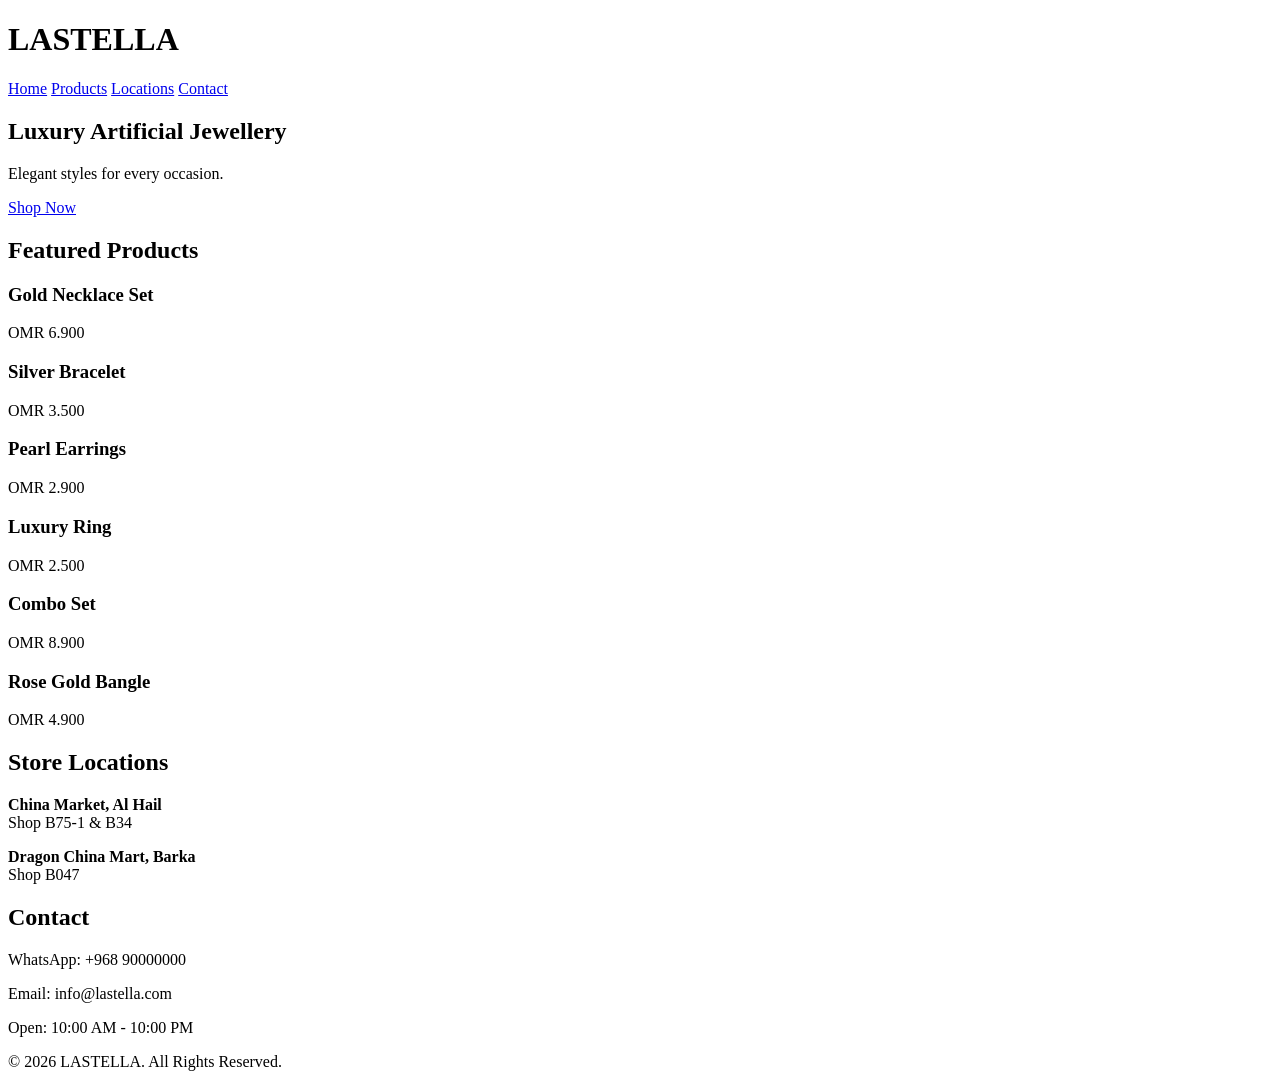
==== index.html @ d42f9b61 "Rename index[2].html to index.html" ====
<!DOCTYPE html>
<html lang="en">
<head>
<meta charset="UTF-8">
<meta name="viewport" content="width=device-width, initial-scale=1.0">
<title>Lastella Jewellery</title>
<link rel="stylesheet" href="style.css">
</head>
<body>
<header>
<h1>LASTELLA</h1>
<nav>
<a href="#home">Home</a>
<a href="#products">Products</a>
<a href="#locations">Locations</a>
<a href="#contact">Contact</a>
</nav>
</header>

<section class="hero" id="home">
<h2>Luxury Artificial Jewellery</h2>
<p>Elegant styles for every occasion.</p>
<a class="btn" href="#products">Shop Now</a>
</section>

<section id="products">
<h2>Featured Products</h2>
<div class="grid">
<div class="card"><div class="img"></div><h3>Gold Necklace Set</h3><p>OMR 6.900</p></div>
<div class="card"><div class="img"></div><h3>Silver Bracelet</h3><p>OMR 3.500</p></div>
<div class="card"><div class="img"></div><h3>Pearl Earrings</h3><p>OMR 2.900</p></div>
<div class="card"><div class="img"></div><h3>Luxury Ring</h3><p>OMR 2.500</p></div>
<div class="card"><div class="img"></div><h3>Combo Set</h3><p>OMR 8.900</p></div>
<div class="card"><div class="img"></div><h3>Rose Gold Bangle</h3><p>OMR 4.900</p></div>
</div>
</section>

<section id="locations">
<h2>Store Locations</h2>
<div class="box">
<p><strong>China Market, Al Hail</strong><br>Shop B75-1 & B34</p>
<p><strong>Dragon China Mart, Barka</strong><br>Shop B047</p>
</div>
</section>

<section id="contact">
<h2>Contact</h2>
<div class="box">
<p>WhatsApp: +968 90000000</p>
<p>Email: info@lastella.com</p>
<p>Open: 10:00 AM - 10:00 PM</p>
</div>
</section>

<footer>© 2026 LASTELLA. All Rights Reserved.</footer>
</body>
</html>
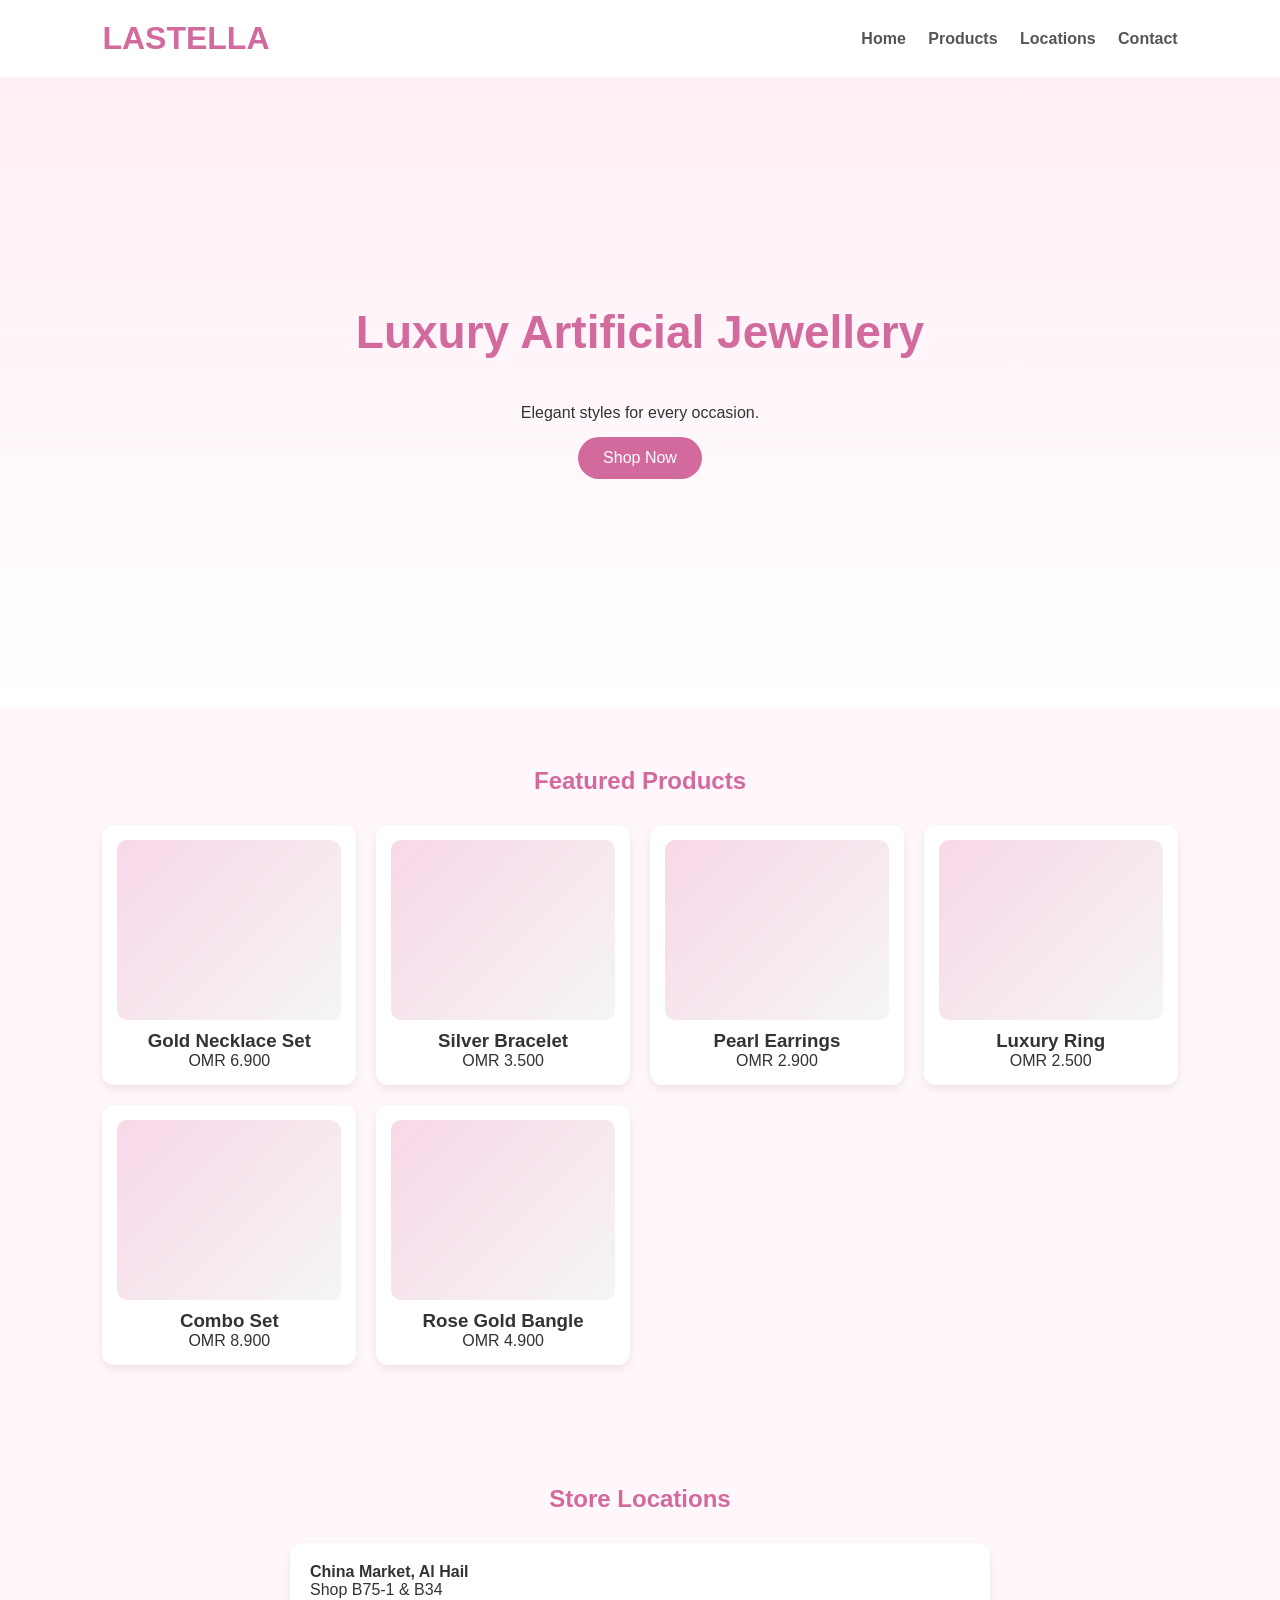
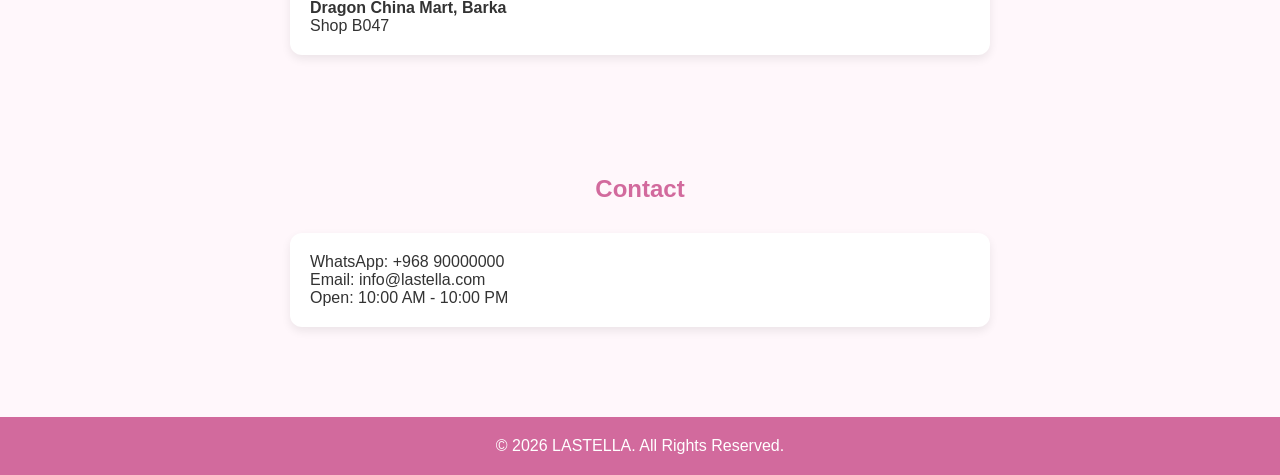
==== commit 8c5a63ba: "Fix stylesheet link format in index.html" ====
--- a/index.html
+++ b/index.html
@@ -4,7 +4,7 @@
 <meta charset="UTF-8">
 <meta name="viewport" content="width=device-width, initial-scale=1.0">
 <title>Lastella Jewellery</title>
-<link rel="stylesheet" href="style.css">
+<link rel="stylesheet" href="style[1].css">
 </head>
 <body>
 <header>
--- a/style[1].css
+++ b/style[1].css
@@ -0,0 +1,17 @@
+*{margin:0;padding:0;box-sizing:border-box;font-family:Arial,sans-serif}
+body{background:#fff7fb;color:#333}
+header{display:flex;justify-content:space-between;align-items:center;padding:20px 8%;background:#fff;position:sticky;top:0}
+header h1{color:#d26a9d}
+nav a{text-decoration:none;color:#555;margin-left:18px;font-weight:bold}
+.hero{height:70vh;display:flex;flex-direction:column;justify-content:center;align-items:center;background:linear-gradient(#ffeef6,#fff)}
+.hero h2{font-size:46px;color:#d26a9d}
+.hero p{margin:15px}
+.btn{padding:12px 25px;background:#d26a9d;color:#fff;text-decoration:none;border-radius:30px}
+section{padding:60px 8%}
+h2{text-align:center;margin-bottom:30px;color:#d26a9d}
+.grid{display:grid;grid-template-columns:repeat(auto-fit,minmax(220px,1fr));gap:20px}
+.card{background:#fff;padding:15px;border-radius:12px;box-shadow:0 4px 10px rgba(0,0,0,.08);text-align:center}
+.img{height:180px;background:linear-gradient(135deg,#f8d8e8,#f5f5f5);border-radius:10px;margin-bottom:10px}
+.card:hover{transform:translateY(-5px)}
+.box{background:#fff;padding:20px;border-radius:12px;box-shadow:0 4px 10px rgba(0,0,0,.08);max-width:700px;margin:auto}
+footer{text-align:center;padding:20px;background:#d26a9d;color:#fff;margin-top:30px}
